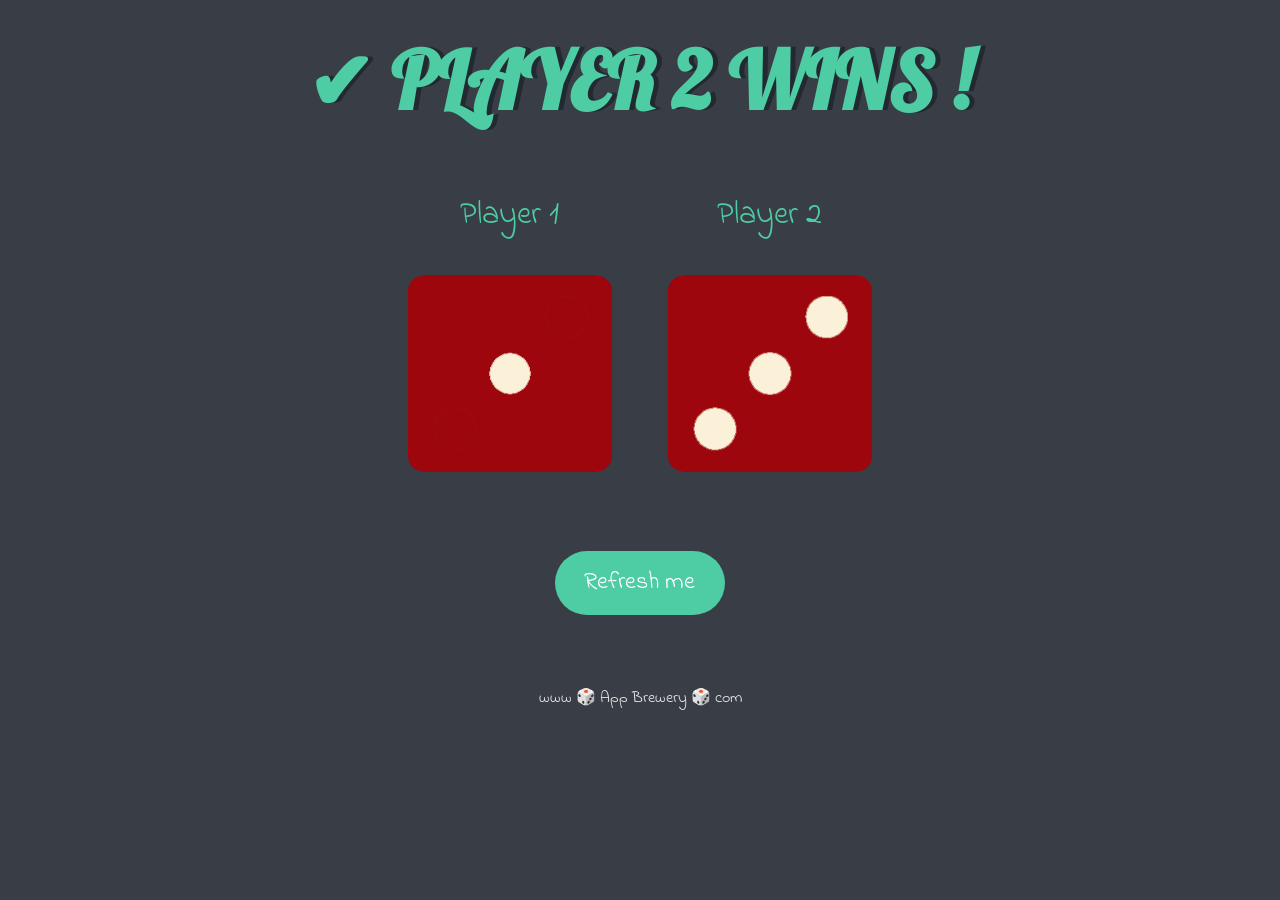
==== index.html @ 1ac4c1a9 "rename dicee" ====
<!DOCTYPE html>
<html lang="en" dir="ltr">
  <head>
    <meta charset="utf-8">
    <title>Dicee</title>
    <link rel="stylesheet" href="styles.css">
    <link href="https://fonts.googleapis.com/css?family=Indie+Flower|Lobster" rel="stylesheet">

  </head>
  <body>

    <div class="container">
      <h1>Refresh Me</h1>

      <div class="dice">
        <p>Player 1</p>
        <img class="img1" src="./images/dice6.png">
      </div>

      <div class="dice">
        <p>Player 2</p>
        <img class="img2" src="./images/dice6.png">
      </div>

      <div class="btn-class">
        <button class="btn">Refresh me</button>
      </div>
    </div>

    <script src="./index.js" charset="utf-8" type=""></script>
  </body>

  <footer>
    www 🎲 App Brewery 🎲 com
  </footer>
</html>
---- styles.css ----
.container {
  width: 70%;
  margin: auto;
  text-align: center;
}

.dice {
  text-align: center;
  display: inline-block;

}

.btn-class{
  margin: 8%;
}

.btn{
    font-family: 'Indie Flower', cursive;
    background-color: #4ECCA3;
    border: 0;
    border-radius: 100px;
    box-sizing: border-box;
    color: #ffffff;
    cursor: pointer;
    padding : 2% 4%;
    font-size: 1.5rem;
}

body {
  background-color: #393E46;
}

h1 {
  margin: 30px;
  font-family: 'Lobster', cursive;
  text-shadow: 5px 0 #232931;
  font-size: 5rem;
  color: #4ECCA3;
}

p {
  font-size: 2rem;
  color: #4ECCA3;
  font-family: 'Indie Flower', cursive;
}

img {
  width: 80%;
}

footer {
  margin-top: 5%;
  color: #EEEEEE;
  text-align: center;
  font-family: 'Indie Flower', cursive;

}
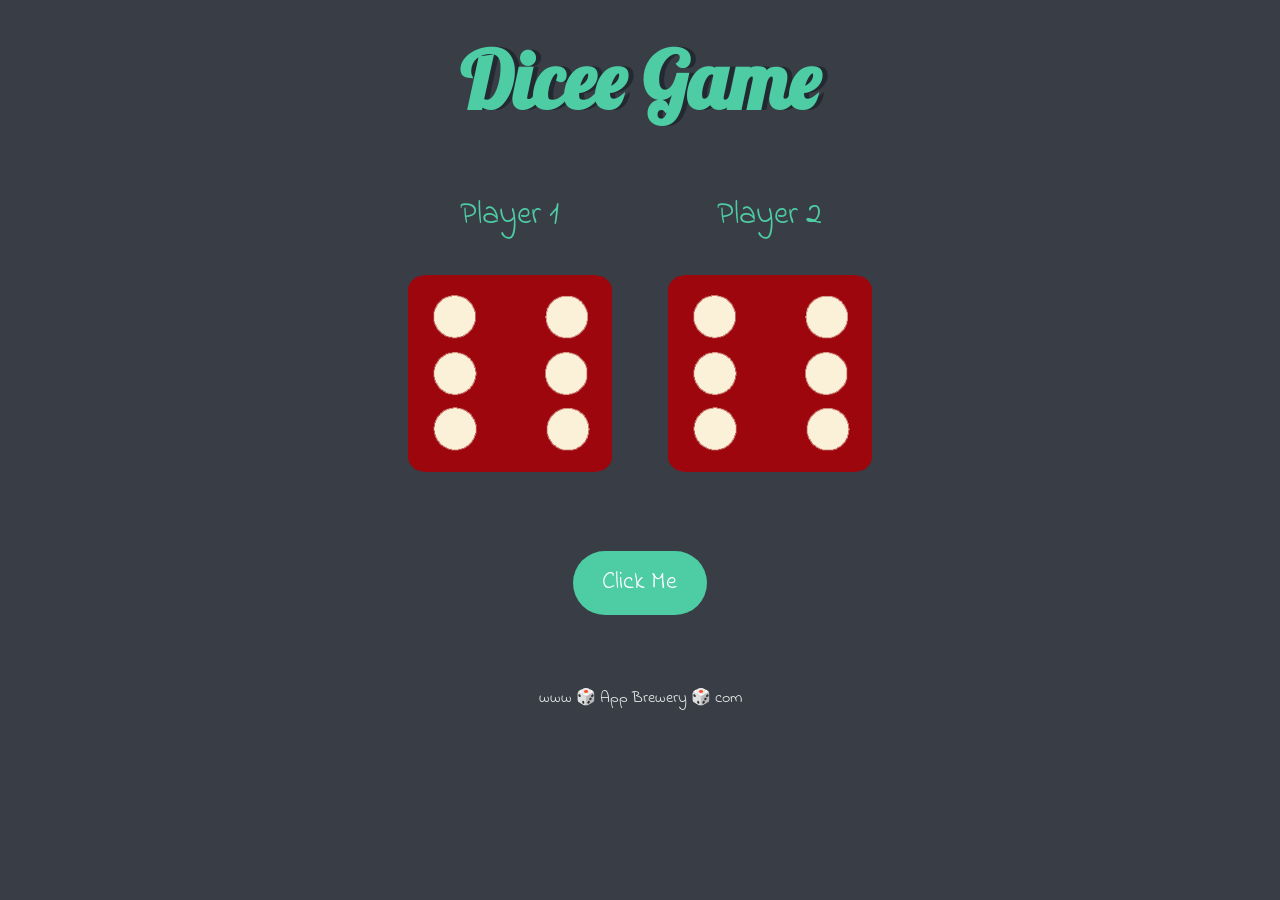
==== commit 6536ffa1: "code modify" ====
--- a/index.html
+++ b/index.html
@@ -10,7 +10,7 @@
   <body>
 
     <div class="container">
-      <h1>Refresh Me</h1>
+      <h1>Dicee Game</h1>
 
       <div class="dice">
         <p>Player 1</p>
@@ -23,7 +23,7 @@
       </div>
 
       <div class="btn-class">
-        <button class="btn">Refresh me</button>
+        <button class="btn">Click Me</button>
       </div>
     </div>
 
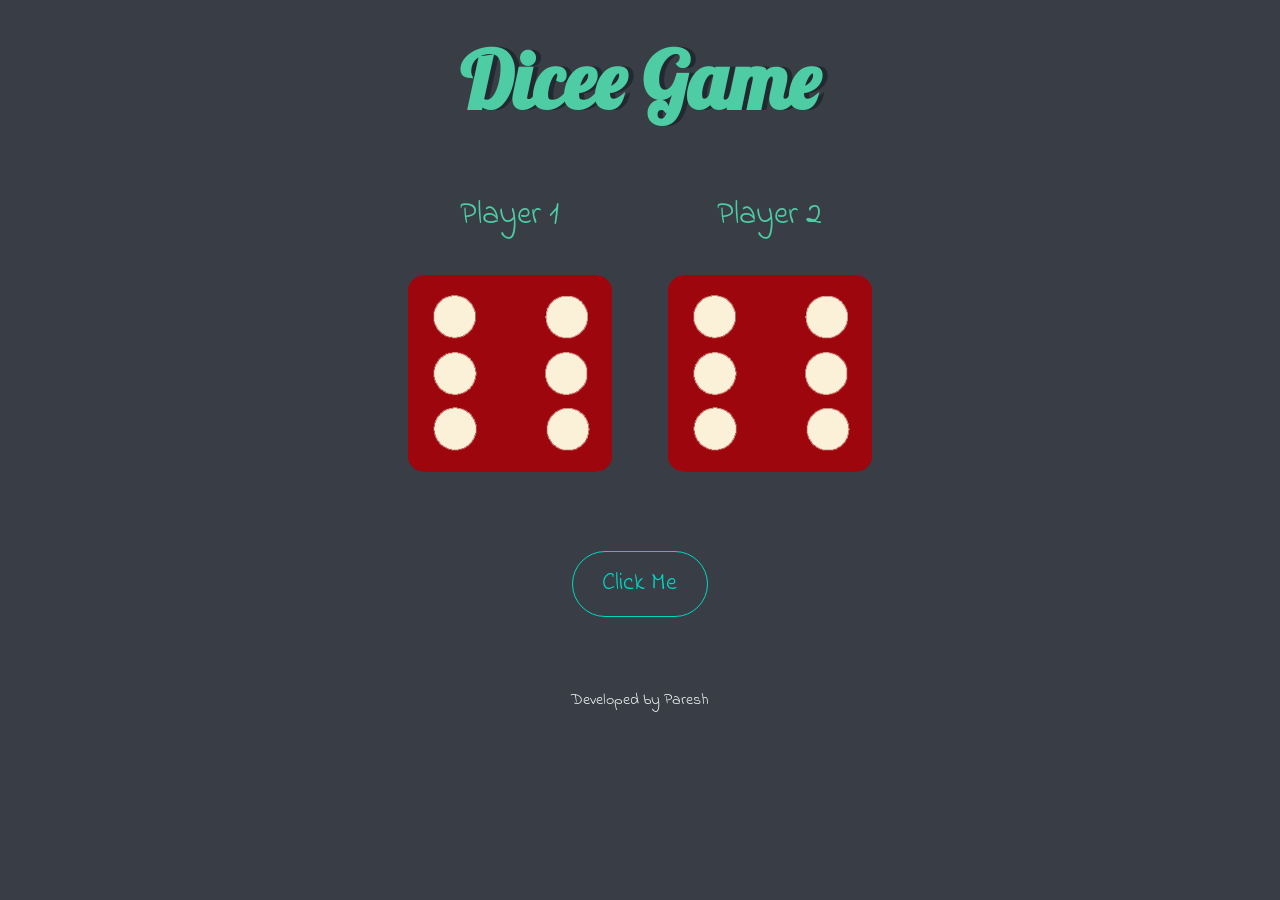
==== commit 306567b0: "style modification" ====
--- a/index.html
+++ b/index.html
@@ -31,6 +31,6 @@
   </body>
 
   <footer>
-    www 🎲 App Brewery 🎲 com
+    Developed by Paresh
   </footer>
 </html>
--- a/styles.css
+++ b/styles.css
@@ -16,14 +16,21 @@
 
 .btn{
     font-family: 'Indie Flower', cursive;
-    background-color: #4ECCA3;
-    border: 0;
+    background-color: transparent;
+    border: 1.5px solid #00d7c3;
     border-radius: 100px;
     box-sizing: border-box;
-    color: #ffffff;
+    color: #00d7c3;
+    -webkit-transition: all .15s ease-in-out;
+    transition: all .15s ease-in-out;
     cursor: pointer;
     padding : 2% 4%;
     font-size: 1.5rem;
+}
+
+.btn:hover {
+  box-shadow: 0 0 10px 0 #00d7c3 inset, 0 0 10px 2px #00d7c3;
+  border: 1.5px solid #00d7c3;
 }
 
 body {
